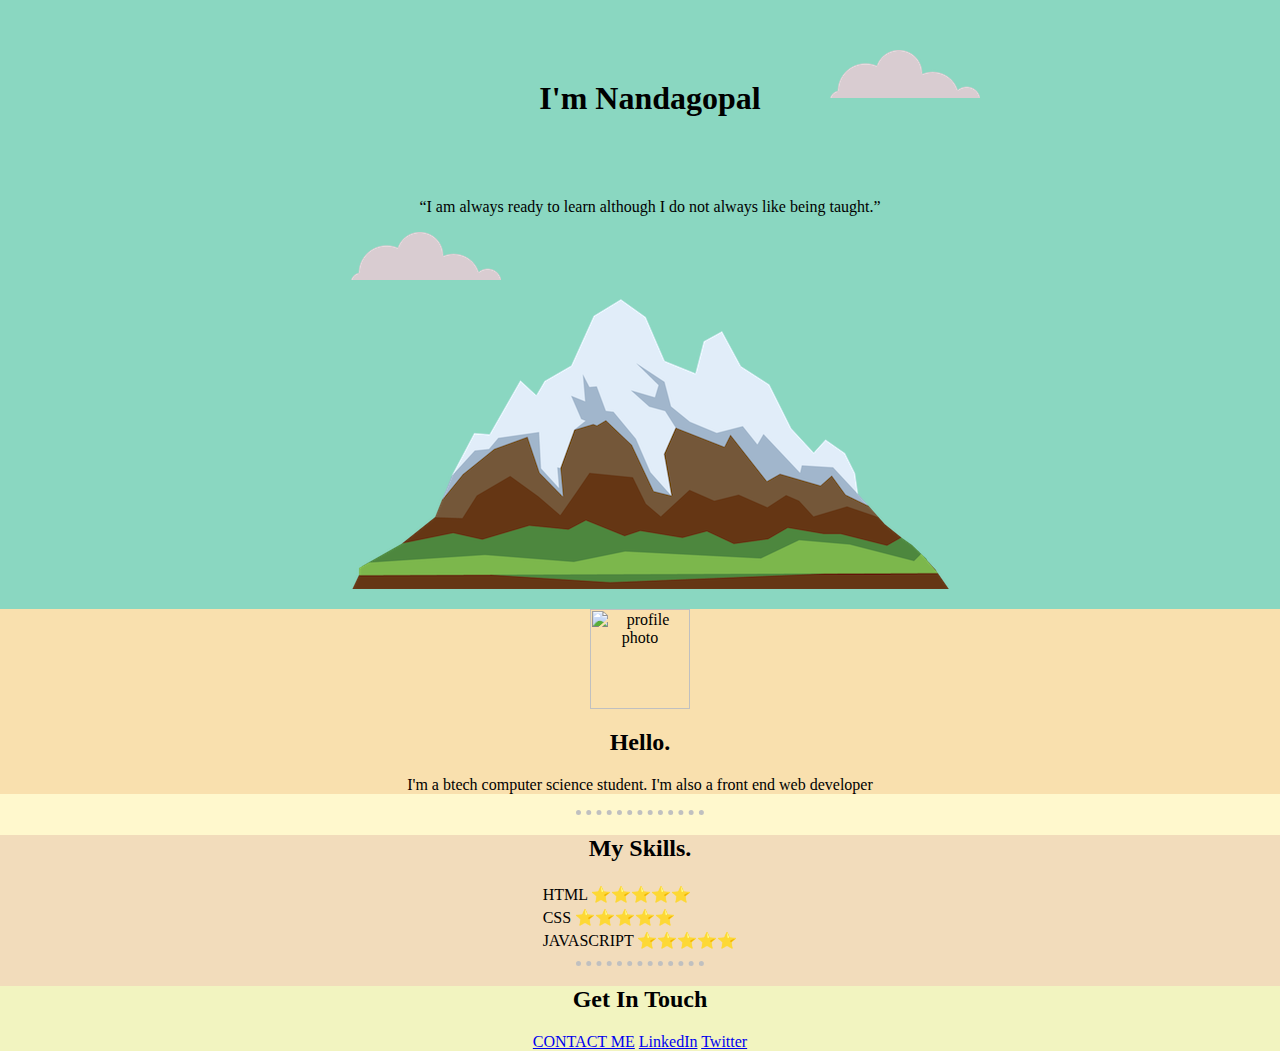
==== index.html @ bc4c1637 "Add files via upload" ====
<html>
    <head>
        <title>Nandagopal</title>
        <link rel="stylesheet" href="css/styles.css">
        <link rel="icon" href="favicon.ico">
    </head>
    <body>
        <div class="top">
            <img class="cloud1" src="images/cloud.png" alt="cloud">
        <h1>I'm Nandagopal</h1>
        <p>
            “I am always ready to learn although I do not always like being taught.” </p>
            <img class="cloud2" src="images/cloud.png" alt="">
            <img src="images/mountain.png" alt="">   
            </div>
            
                <div class="profile">
                  <img src="images/circle-cropped.png" alt="profile photo" width="100px" height="100px">
                  <h2>Hello.</h2>
                  <p>I'm a btech computer science student.
                      I'm also a front end web developer
                  </p>
                </div>
                <hr>
                <div class="skills">
                  <h2>My Skills.</h2>
                  <table align="center">
                      <tr>
                     <td>HTML ⭐⭐⭐⭐⭐ </td>
                      </tr>
                      <tr>
                          <td>CSS ⭐⭐⭐⭐⭐</td>
                      </tr>
                      <tr>
                          <td>JAVASCRIPT ⭐⭐⭐⭐⭐</td>
                      </tr>
                  </table>
                <hr>
                <div class="contact-me">
                  <h2>Get In Touch</h2>
                  <a class="btn" href="mailto:menandu2324@email.com">CONTACT ME</a>
                <a class="footer-link" href="https://www.linkedin.com/">LinkedIn</a>
                <a class="footer-link" href="https://twitter.com/">Twitter</a>
              </div>

    </body>
</html>
---- css/styles.css ----
body{
    margin: 0%;
    background-color: #fff8cd;
    text-align: center;
}
h1{
    margin-top: 0%;
    margin-left: 0%;
    margin-right: 0%;
    padding: 60px;
    font-family: cursive;
}
.top{
    background-color: #8ad7c1;
    padding-top: 20px;
    padding-bottom: 20px;
    padding-left: 20px;
    margin: 0px;
}
.cloud2{
    position: absolute;
}
.cloud1{
    position: absolute;
    right: 300px ;
    top: 50px;
}
.profile{
    background-color: #f9e0ae;
}
hr{
border-style: none;
border-bottom-style:dotted;
border-color: silver;
border-width: 5px;
width: 10%;
}
.skills{
    background-color: #f2dcbb;
}
.contact-me{
    background-color: #f2f4c0;
}
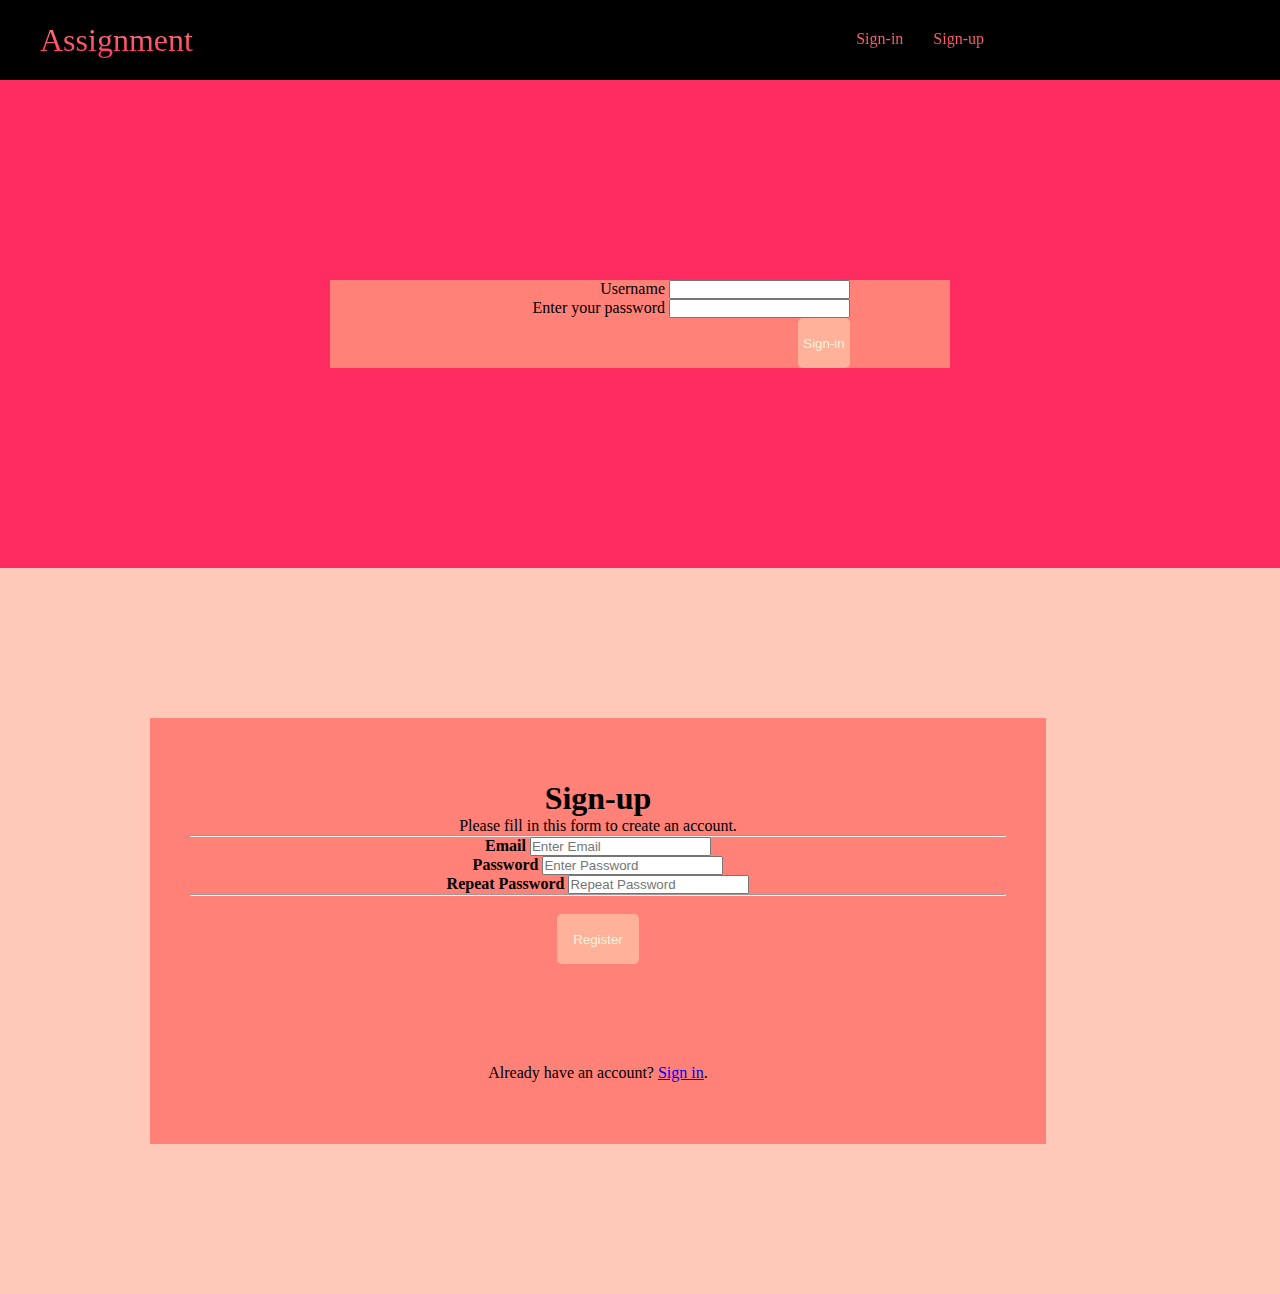
==== commit 1dd6df64: "Add files via upload" ====
--- a/index.html
+++ b/index.html
@@ -1,47 +1,108 @@
-<html>
-    <head>
-        <title>Nandagopal</title>
-        <link rel="stylesheet" href="css/styles.css">
-        <link rel="icon" href="favicon.ico">
-    </head>
-    <body>
-        <div class="top">
-            <img class="cloud1" src="images/cloud.png" alt="cloud">
-        <h1>I'm Nandagopal</h1>
-        <p>
-            “I am always ready to learn although I do not always like being taught.” </p>
-            <img class="cloud2" src="images/cloud.png" alt="">
-            <img src="images/mountain.png" alt="">   
-            </div>
-            
-                <div class="profile">
-                  <img src="images/circle-cropped.png" alt="profile photo" width="100px" height="100px">
-                  <h2>Hello.</h2>
-                  <p>I'm a btech computer science student.
-                      I'm also a front end web developer
-                  </p>
-                </div>
-                <hr>
-                <div class="skills">
-                  <h2>My Skills.</h2>
-                  <table align="center">
-                      <tr>
-                     <td>HTML ⭐⭐⭐⭐⭐ </td>
-                      </tr>
-                      <tr>
-                          <td>CSS ⭐⭐⭐⭐⭐</td>
-                      </tr>
-                      <tr>
-                          <td>JAVASCRIPT ⭐⭐⭐⭐⭐</td>
-                      </tr>
-                  </table>
-                <hr>
-                <div class="contact-me">
-                  <h2>Get In Touch</h2>
-                  <a class="btn" href="mailto:menandu2324@email.com">CONTACT ME</a>
-                <a class="footer-link" href="https://www.linkedin.com/">LinkedIn</a>
-                <a class="footer-link" href="https://twitter.com/">Twitter</a>
-              </div>
+<!DOCTYPE html>
+<html lang="en">
+  <head>
+    <meta charset="UTF-8" />
+    <meta http-equiv="X-UA-Compatible" content="IE=edge" />
+    <meta name="viewport" content="width=device-width, initial-scale=1.0" />
+    <title>Assignment</title>
+    <link
+      rel="icon"
+      href="[data-uri]"
+      type="image/icon type"
+    />
+    <link
+      rel="stylesheet"
+      href="https://cdnjs.cloudflare.com/ajax/libs/font-awesome/6.0.0/css/all.min.css"
+      integrity="sha512-9usAa10IRO0HhonpyAIVpjrylPvoDwiPUiKdWk5t3PyolY1cOd4DSE0Ga+ri4AuTroPR5aQvXU9xC6qOPnzFeg=="
+      crossorigin="anonymous"
+      referrerpolicy="no-referrer"
+    />
+    <link rel="stylesheet" href="styles.css" />
+  </head>
+  <body>
+    <!-- nav section -->
+    <nav class="navbar">
+      <div class="navbar__container">
+        <a href="#home" id="navbar__logo">Assignment</a>
+        <div class="nav_items">
+          <ul>
+            <li>
+              <a href="#signin" class="navbar__links" id="signup-page"
+                >Sign-in</a
+              >
+            </li>
+          </ul>
+          <ul>
+            <li>
+              <a href="#signup" class="navbar__links" id="signup-page"
+                >Sign-up</a
+              >
+            </li>
+          </ul>
+        </div>
+      </div>
+    </nav>
 
-    </body>
-</html>+    <!-- signin section -->
+    <div class="container__1" id="signin">
+      <div class="container__one">
+        <div class="box__1">
+          <form action="dashboard.html" class="form__inputs">
+            <label for="username" class="label__1">Username </label>
+            <input type="text" maxlength="50" name="username" />
+            <br />
+            <label for="password" class="label__1">Enter your password</label>
+            <input type="password" name="password" />
+            <br />
+            <button class="btn__1">Sign-in</button>
+          </form>
+        </div>
+      </div>
+    </div>
+    <!-- signup-section -->
+    <div class="container__two" id="signup">
+      <form action="action_page.php">
+        <div class="container">
+          <h1>Sign-up</h1>
+          <p>Please fill in this form to create an account.</p>
+          <hr />
+
+          <label for="email"><b>Email</b></label>
+          <input
+            type="text"
+            placeholder="Enter Email"
+            name="email"
+            id="email"
+            required
+          />
+<br>
+          <label for="psw"><b>Password</b></label>
+          <input
+            type="password"
+            placeholder="Enter Password"
+            name="psw"
+            id="psw"
+            required
+          />
+<br>
+          <label for="psw-repeat"><b>Repeat Password</b></label>
+          <input
+            type="password"
+            placeholder="Repeat Password"
+            name="psw-repeat"
+            id="psw-repeat"
+            required
+          />
+          <hr />
+<br>
+          <p></p>
+          <button type="submit" class="btn__1">Register</button>
+        </div>
+
+        <div class="container signin">
+          <p>Already have an account? <a href="#">Sign in</a>.</p>
+        </div>
+      </form>
+    </div>
+  </body>
+</html>
--- a/styles.css
+++ b/styles.css
@@ -0,0 +1,128 @@
+* {
+  box-sizing: border-box;
+  margin: 0;
+  padding: 0;
+  scroll-behavior: smooth;
+}
+.navbar {
+  display: flex;
+  justify-content: space-between;
+  background-color: black;
+  align-items: center;
+}
+.navbar__container {
+  display: flex;
+  justify-content: space-between;
+  height: 80px;
+  z-index: 1;
+  width: 80%;
+  max-width: 1300px;
+  padding: 0 40px;
+}
+.nav_items {
+  display: flex;
+  justify-content: space-between;
+  text-decoration: none;
+  list-style: none;
+  padding-top: 30px;
+  background-color: #ff8177;
+  background-image: linear-gradient(to top, #ff0844 0%, #ffb199 100%);
+  background-size: 100%;
+  -webkit-background-clip: text;
+  -moz-background-clip: text;
+  -webkit-text-fill-color: transparent;
+  -moz-text-fill-color: transparent;
+}
+li {
+  list-style: none;
+}
+.navbar__links {
+  padding-left: 30px;
+}
+#navbar__logo {
+  background-color: #ff8177;
+  background-image: linear-gradient(to top, #ff0844 0%, #ffb199 100%);
+  background-size: 100%;
+  -webkit-background-clip: text;
+  -moz-background-clip: text;
+  -webkit-text-fill-color: transparent;
+  -moz-text-fill-color: transparent;
+  display: flex;
+  align-items: center;
+  cursor: pointer;
+  text-decoration: none;
+  font-size: 2rem;
+}
+
+/* container__one */
+.container__1 {
+  background: #ff0846da;
+  background-size: cover;
+  width: 100%;
+}
+.container__one {
+  text-align: center;
+  padding: 50px 20px;
+  background-size: cover;
+}
+.form__inputs {
+  display: inline-block;
+  flex-direction: row;
+  margin: 150px;
+  width: 50%;
+  background: #ff8177;
+  padding-right: 100px;
+  text-align: right;
+}
+.label__1 {
+  text-align: center;
+  padding-top: 10px;
+}
+.btn__1 {
+  background-color: #ffb199;
+  text-align: center;
+  align-items: center;
+  width: 10%;
+  height: 50px;
+  margin: 0;
+  cursor: pointer;
+  color: beige;
+  border: none;
+  border-radius: 5px;
+}
+
+/* sign-up */
+.container__two {
+  background-color: #ffb199af;
+  background-size: cover;
+  width: 100%;
+}
+.container {
+  text-align: center;
+  padding: 50px 20px;
+}
+.container__two form {
+  display: inline-block;
+  flex-direction: row;
+  margin: 150px;
+  width: 70%;
+  background: #ff8177;
+  padding: 12px 20px;
+}
+.btn_3 {
+  display: flex;
+  justify-content: space-around;
+  flex-direction: row;
+  align-items: center;
+}
+.btn_3 button {
+  background-color: #ffb199;
+  text-align: center;
+  align-items: center;
+  width: 10%;
+  height: 50px;
+  margin: 0;
+  cursor: pointer;
+  border: none;
+  border-radius: 5px;
+}
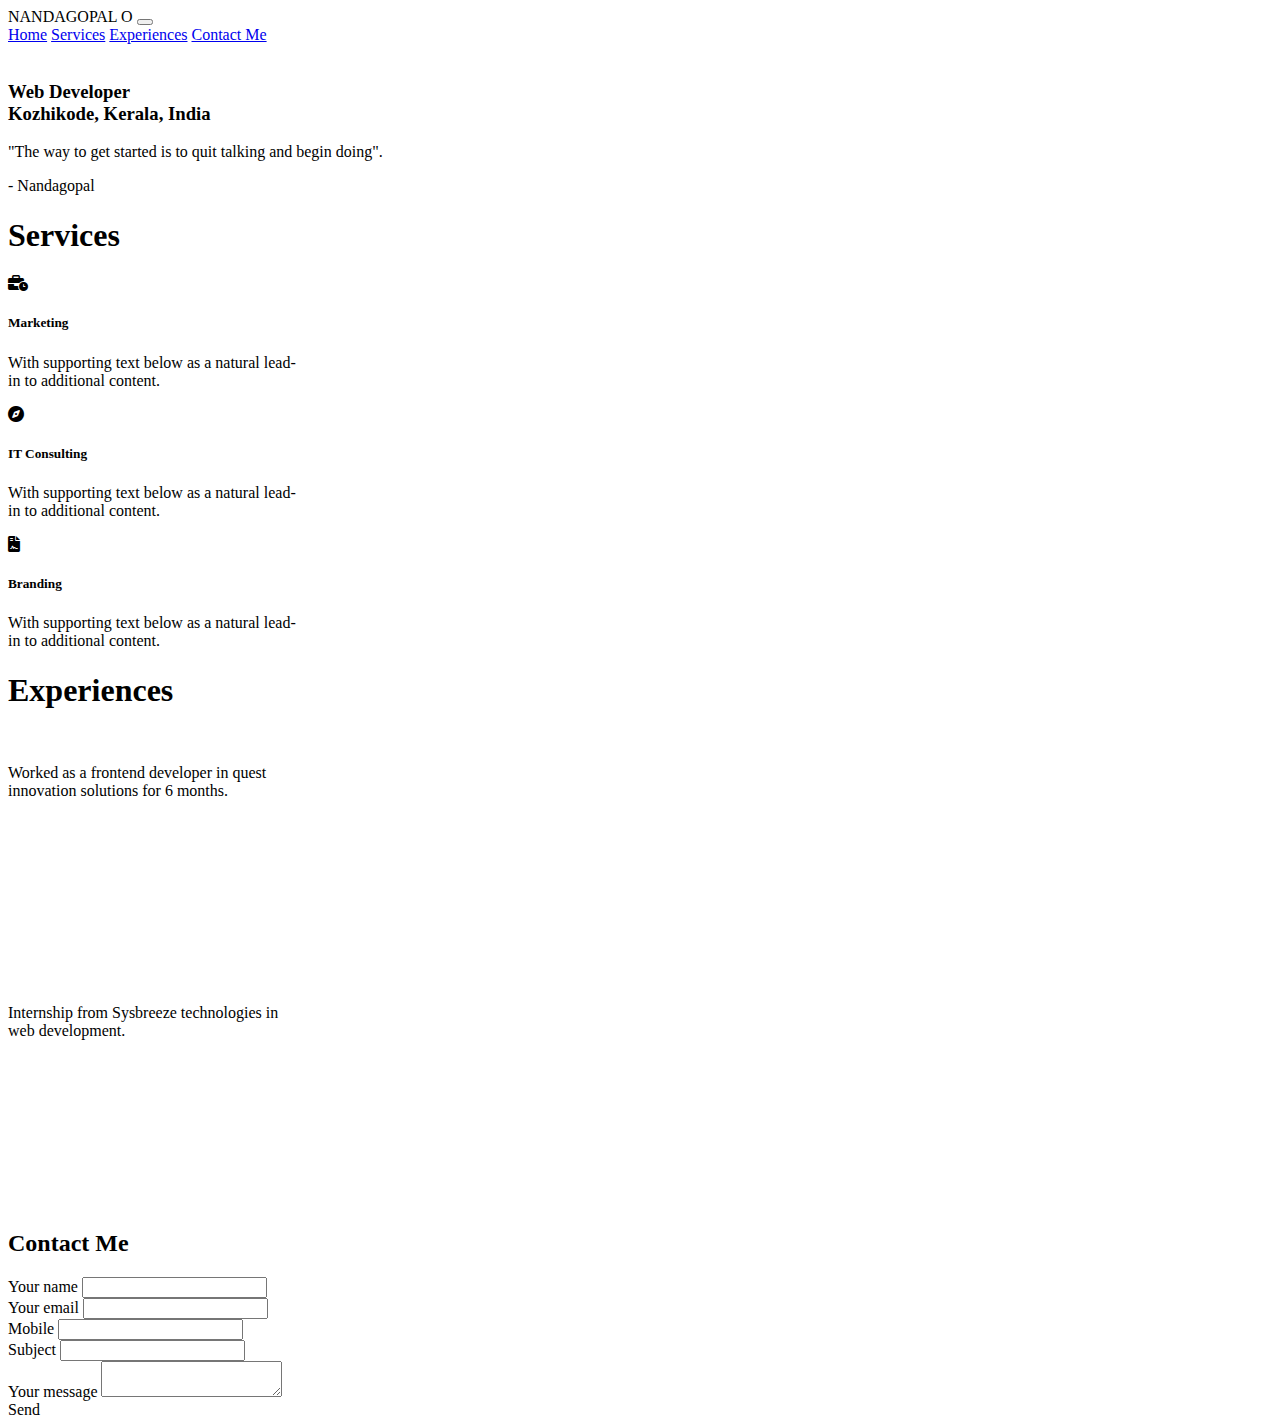
==== commit e737f257: "Add files via upload" ====
--- a/index.html
+++ b/index.html
@@ -4,105 +4,226 @@
     <meta charset="UTF-8" />
     <meta http-equiv="X-UA-Compatible" content="IE=edge" />
     <meta name="viewport" content="width=device-width, initial-scale=1.0" />
-    <title>Assignment</title>
+    <title>Nandagopal O</title>
+    <link
+      href="https://cdn.jsdelivr.net/npm/bootstrap@5.1.3/dist/css/bootstrap.min.css"
+      rel="stylesheet"
+      integrity="sha384-1BmE4kWBq78iYhFldvKuhfTAU6auU8tT94WrHftjDbrCEXSU1oBoqyl2QvZ6jIW3"
+      crossorigin="anonymous"
+    />
     <link
       rel="icon"
-      href="[data-uri]"
-      type="image/icon type"
+      href="https://media-exp1.licdn.com/dms/image/C4D03AQESLAaL6x9GIw/profile-displayphoto-shrink_400_400/0/1596290441060?e=1652313600&v=beta&t=8ndGo-ki2Srbtz5KbOyK_aVJa5IChhjTtvskcQW6FrU"
+      type="image/gif"
+      sizes="16x16"
     />
-    <link
-      rel="stylesheet"
-      href="https://cdnjs.cloudflare.com/ajax/libs/font-awesome/6.0.0/css/all.min.css"
-      integrity="sha512-9usAa10IRO0HhonpyAIVpjrylPvoDwiPUiKdWk5t3PyolY1cOd4DSE0Ga+ri4AuTroPR5aQvXU9xC6qOPnzFeg=="
-      crossorigin="anonymous"
-      referrerpolicy="no-referrer"
-    />
-    <link rel="stylesheet" href="styles.css" />
+    <link rel="stylesheet" href="https://cdnjs.cloudflare.com/ajax/libs/font-awesome/6.0.0/css/all.min.css" integrity="sha512-9usAa10IRO0HhonpyAIVpjrylPvoDwiPUiKdWk5t3PyolY1cOd4DSE0Ga+ri4AuTroPR5aQvXU9xC6qOPnzFeg==" crossorigin="anonymous" referrerpolicy="no-referrer" />
   </head>
   <body>
-    <!-- nav section -->
-    <nav class="navbar">
-      <div class="navbar__container">
-        <a href="#home" id="navbar__logo">Assignment</a>
-        <div class="nav_items">
-          <ul>
-            <li>
-              <a href="#signin" class="navbar__links" id="signup-page"
-                >Sign-in</a
-              >
-            </li>
-          </ul>
-          <ul>
-            <li>
-              <a href="#signup" class="navbar__links" id="signup-page"
-                >Sign-up</a
-              >
-            </li>
-          </ul>
-        </div>
-      </div>
-    </nav>
-
-    <!-- signin section -->
-    <div class="container__1" id="signin">
-      <div class="container__one">
-        <div class="box__1">
-          <form action="dashboard.html" class="form__inputs">
-            <label for="username" class="label__1">Username </label>
-            <input type="text" maxlength="50" name="username" />
-            <br />
-            <label for="password" class="label__1">Enter your password</label>
-            <input type="password" name="password" />
-            <br />
-            <button class="btn__1">Sign-in</button>
+    <!-- Head-Section -->
+    <header class="head">
+<nav class="navbar navbar-expand-lg navbar-light bg-info p-4 ps-5">
+  <div class="container-fluid ">
+    <a class="navbar-brand">NANDAGOPAL O</a>
+    <button class="navbar-toggler" type="button" data-bs-toggle="collapse" data-bs-target="#navbarNavAltMarkup" aria-controls="navbarNavAltMarkup" aria-expanded="false" aria-label="Toggle navigation">
+      <span class="navbar-toggler-icon"></span>
+    </button>
+    <div class="collapse navbar-collapse d-flex justify-content-end" id="navbarNavAltMarkup">
+      <div class="navbar-nav ">
+        <a class="nav-link " aria-current="page" href="#">Home</a>
+        <a class="nav-link" href="#">Services</a>
+        <a class="nav-link" href="#">Experiences</a>
+        <a class="nav-link" href="#">Contact Me</a>
+      </div>
+    </div>
+  </div>
+</nav>
+    </header>
+    <!-- Home section -->
+    <section class="p-4">
+    <div class="container">
+      <div class="row align-items-center">
+        <div class="col-md-6">
+          <img src=" https://media-exp1.licdn.com/dms/image/C4D03AQESLAaL6x9GIw/profile-displayphoto-shrink_400_400/0/1596290441060?e=1652313600&v=beta&t=8ndGo-ki2Srbtz5KbOyK_aVJa5IChhjTtvskcQW6FrU" class="img-fluid rounded-circle" alt="">
+       </div>
+       <div class="col-md-6">
+        <h3>Web Developer <br>Kozhikode, Kerala, India </h3>
+        <p> "The way to get started is to quit talking and begin doing".</p>
+        <footer>- Nandagopal</footer>
+       </div>
+      </div>
+    </div>
+  </section>
+  <!-- Services section -->
+  <section class="bg-secondary p-4"> 
+    <div class="container ">
+      <h1 class="text-center">Services</h1>
+      <div class="row p-3">
+        <div class="col-md-4 p-3">
+          <div class="card " style="width: 18rem;">
+            <div class="card-body text-center">
+              <i class="fa-solid fa-business-time text-info"></i>
+              <h5 class="card-title text-center">Marketing</h5>
+              <p class="card-text p-2">With supporting text below as a natural lead-in to additional content.</p>         
+            </div>
+          </div>
+        </div>
+
+        <div class="col-md-4 p-3">
+          <div class="card" style="width: 18rem;">
+            <div class="card-body text-center">
+              <i class="fa-solid fa-compass text-info"></i>
+              <h5 class="card-title text-center">IT Consulting</h5>
+              <p class="card-text p-2">With supporting text below as a natural lead-in to additional content.</p>         
+            </div>
+          </div>
+        </div>
+
+         <div class="col-md-4 p-3">
+          <div class="card" style="width: 18rem;">
+            <div class="card-body text-center">
+              <i class="fa-solid fa-file-contract text-info"></i>
+              <h5 class="card-title text-center">Branding</h5>
+              <p class="card-text p-2">With supporting text below as a natural lead-in to additional content.</p>         
+            </div>
+          </div>
+        </div>
+      </div>
+    </div>
+  </section>
+<!-- experience -->
+  <section class="bg-white">
+    <div class="container">
+      <h1 class="text-center">Experiences</h1>
+      <div class="row p-3">
+        <div class="col-md-6 p-3">
+          <div class="card" style="width: 18rem; height: 15em;">
+            <div class="card-body text-center">
+              <img src="http://www.qis.co.in/images/logo.png" alt="">
+              <p class="card-text p-4">Worked as a frontend developer in quest innovation solutions for 6 months.</p>         
+            </div>
+          </div>
+        </div>
+        <div class="col-md-6 p-3">
+          <div class="card" style="width: 18rem; height: 15em;">
+            <div class="card-body text-center">
+              <img src="https://3.imimg.com/data3/UH/CB/MY-9449757/sysbreeze-technology-logo-120x120.png" alt="">
+              <p class="card-text p-4">Internship from Sysbreeze technologies in web development.</p>         
+            </div>
+          </div>
+        </div>
+      </div>
+    </div>
+  </div>
+  </section>
+
+ <!-- contact me -->
+<section class="bg-secondary ml-3">
+  <div class="container">
+  <!--Section heading-->
+  <h2 class="h1-responsive font-weight-bold text-center my-4">Contact Me</h2>
+  <!--Section description-->
+
+  <div class="row text-center ml-3">
+
+      <!--Grid column-->
+      <div class=" mb-md-0 mb-5 ">
+          <form id="contact-form" name="contact-form" action="mail.php" method="POST">
+
+              <!--Grid row-->
+              <div class="row">
+
+                  <!--Grid column-->
+                  <div class="col-md-6">
+                      <div class="md-form mb-0">
+                        <label for="name" class="">Your name</label>
+                          <input type="text" id="name" name="name" class="form-control">
+                        
+                      </div>
+                  </div>
+                  <!--Grid column-->
+
+                  <!--Grid column-->
+                  <div class="col-md-6">
+                      <div class="md-form mb-0">
+                        <label for="email" class="">Your email</label>
+                          <input type="text" id="email" name="email" class="form-control">
+                          
+                      </div>
+                  </div>
+                  <!--Grid column-->
+                  <!--Grid column-->
+                  <div class="col-md-6">
+                      <div class="md-form mb-0">
+                        <label for="email" class="">Mobile</label>
+
+                          <input type="integer" id="number" name="Mobile" class="form-control">
+                      </div>
+                  </div>
+                  <!--Grid column-->
+
+              </div>
+              <!--Grid row-->
+
+              <!--Grid row-->
+              <div class="row">
+                  <div class="col-md-12">
+                      <div class="md-form mb-0">
+                        <label for="subject" class="">Subject</label>
+
+                          <input type="text" id="subject" name="subject" class="form-control">
+                      </div>
+                  </div>
+              </div>
+              <!--Grid row-->
+
+              <!--Grid row-->
+              <div class="row">
+
+                  <!--Grid column-->
+                  <div class="col-md-12">
+
+                      <div class="md-form">
+                        <label for="message">Your message</label>
+
+                          <textarea type="text" id="message" name="message" rows="2" class="form-control md-textarea"></textarea>
+                      </div>
+
+                  </div>
+              </div>
+              <!--Grid row-->
+
           </form>
-        </div>
-      </div>
-    </div>
-    <!-- signup-section -->
-    <div class="container__two" id="signup">
-      <form action="action_page.php">
-        <div class="container">
-          <h1>Sign-up</h1>
-          <p>Please fill in this form to create an account.</p>
-          <hr />
-
-          <label for="email"><b>Email</b></label>
-          <input
-            type="text"
-            placeholder="Enter Email"
-            name="email"
-            id="email"
-            required
-          />
-<br>
-          <label for="psw"><b>Password</b></label>
-          <input
-            type="password"
-            placeholder="Enter Password"
-            name="psw"
-            id="psw"
-            required
-          />
-<br>
-          <label for="psw-repeat"><b>Repeat Password</b></label>
-          <input
-            type="password"
-            placeholder="Repeat Password"
-            name="psw-repeat"
-            id="psw-repeat"
-            required
-          />
-          <hr />
-<br>
-          <p></p>
-          <button type="submit" class="btn__1">Register</button>
-        </div>
-
-        <div class="container signin">
-          <p>Already have an account? <a href="#">Sign in</a>.</p>
-        </div>
-      </form>
-    </div>
+
+          <div class="p-4 text-center text-md-left">
+              <a class="btn btn-primary" onclick="document.getElementById('contact-form').submit();">Send</a>
+          </div>
+          <div class="status"></div>
+      </div>
+      <!--Grid column-->
+
+      <!--Grid column-->
+     
+      <!--Grid column-->
+
+  </div>
+</div>
+</section> 
+    <script
+      src="https://cdn.jsdelivr.net/npm/bootstrap@5.1.3/dist/js/bootstrap.bundle.min.js"
+      integrity="sha384-ka7Sk0Gln4gmtz2MlQnikT1wXgYsOg+OMhuP+IlRH9sENBO0LRn5q+8nbTov4+1p"
+      crossorigin="anonymous"
+    ></script>
+    <script
+      src="https://cdn.jsdelivr.net/npm/@popperjs/core@2.10.2/dist/umd/popper.min.js"
+      integrity="sha384-7+zCNj/IqJ95wo16oMtfsKbZ9ccEh31eOz1HGyDuCQ6wgnyJNSYdrPa03rtR1zdB"
+      crossorigin="anonymous"
+    ></script>
+    <script
+      src="https://cdn.jsdelivr.net/npm/bootstrap@5.1.3/dist/js/bootstrap.min.js"
+      integrity="sha384-QJHtvGhmr9XOIpI6YVutG+2QOK9T+ZnN4kzFN1RtK3zEFEIsxhlmWl5/YESvpZ13"
+      crossorigin="anonymous"
+    ></script>
   </body>
 </html>
+
